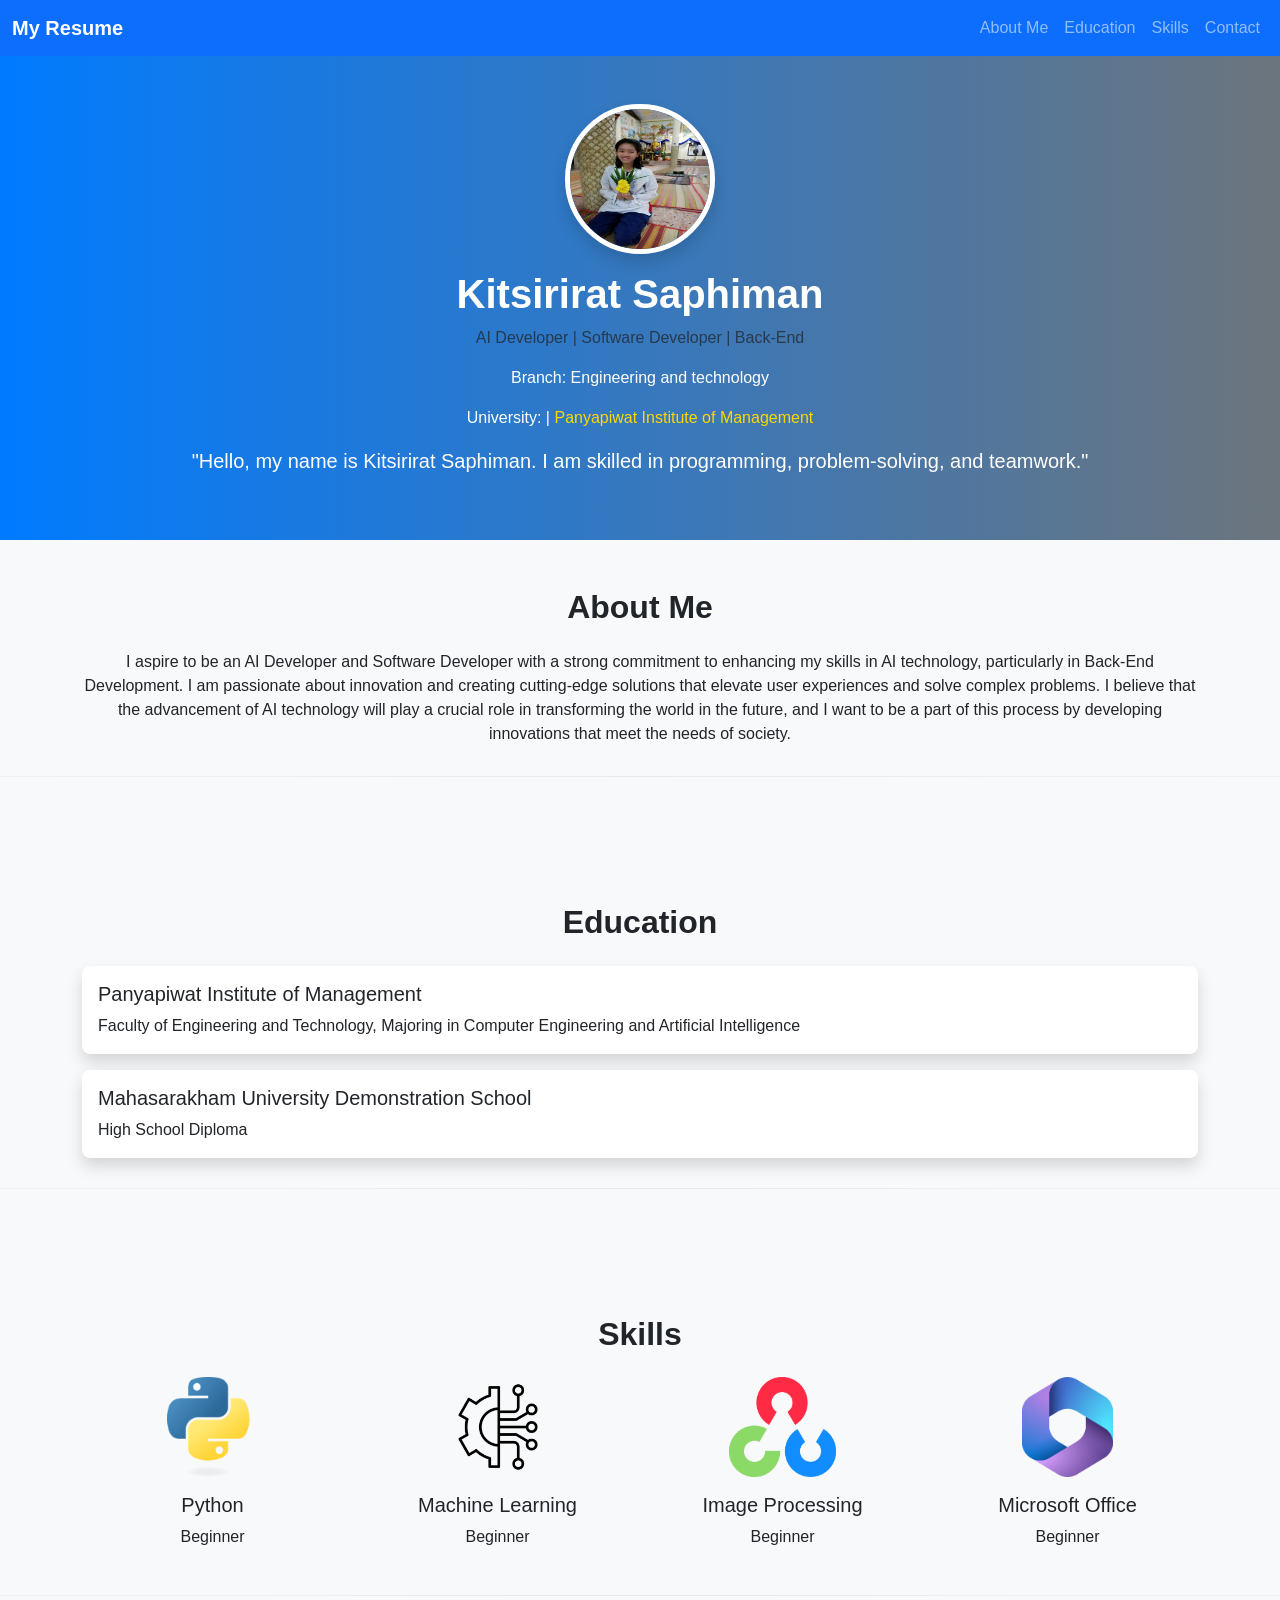
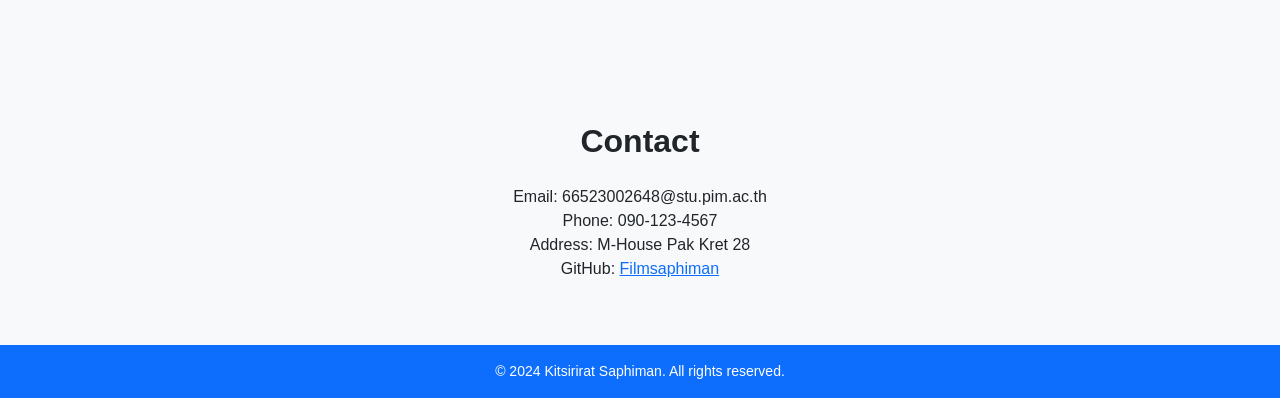
==== Resume 2/index.html @ a63163dd "Add files via upload" ====
<!DOCTYPE html>
<html lang="en">
<head>
  <meta charset="UTF-8">
  <meta name="viewport" content="width=device-width, initial-scale=1.0">
  <title>My Resume</title>
  <link rel="stylesheet" href="https://cdn.jsdelivr.net/npm/bootstrap@5.3.0-alpha1/dist/css/bootstrap.min.css">
  <link rel="stylesheet" href="style.css">
  <style>
    /* เส้นแบ่งระหว่างหัวข้อ */
    .section-divider {
      border: 0;
      height: 1px;
      background: linear-gradient(to right, #ddd, #bbb, #ddd); /* เส้นไล่โทนสี */
      margin: 30px 0;
    }
  </style>
</head>
<body>
  <!-- Navbar -->
  <nav class="navbar navbar-expand-lg navbar-dark bg-primary">
    <div class="container-fluid">
      <a class="navbar-brand fw-bold" href="#">My Resume</a>
      <button class="navbar-toggler" type="button" data-bs-toggle="collapse" data-bs-target="#navbarNav" aria-controls="navbarNav" aria-expanded="false" aria-label="Toggle navigation">
        <span class="navbar-toggler-icon"></span>
      </button>
      <div class="collapse navbar-collapse" id="navbarNav">
        <ul class="navbar-nav ms-auto">
          <li class="nav-item"><a class="nav-link" href="#about-me">About Me</a></li>
          <li class="nav-item"><a class="nav-link" href="#education">Education</a></li>
          <li class="nav-item"><a class="nav-link" href="#skills">Skills</a></li>
          <li class="nav-item"><a class="nav-link" href="#contact">Contact</a></li>
        </ul>
      </div>
    </div>
  </nav>

  <!-- Header -->
  <header class="text-center py-5 bg-light">
    <div class="container d-flex flex-column align-items-center">
      <img class="rounded-circle shadow mb-3" src="Me.jpg" alt="ตัวฉัน" style="width: 150px; height: 150px;">
      <h1 class="fw-bold">Kitsirirat Saphiman</h1>
      <p class="text-muted">AI Developer | Software Developer | Back-End</p>
      <p>Branch: Engineering and technology</p>
      <p>University: | <a href="http://pim.ac.th" target="_blank" class="gold-link">Panyapiwat Institute of Management</a></p>
      <p class="lead">"Hello, my name is Kitsirirat Saphiman. I am skilled in programming, problem-solving, and teamwork."</p>
    </div>
  </header>

  <!-- About Me Section -->
  <section id="about-me" class="py-5">
    <div class="container">
      <h2 class="fw-bold text-center mb-4">About Me</h2>
      <p class="text-center">I aspire to be an AI Developer and Software Developer with a strong commitment to enhancing my skills in AI technology, particularly in Back-End Development. I am passionate about innovation and creating cutting-edge solutions that elevate user experiences and solve complex problems. I believe that the advancement of AI technology will play a crucial role in transforming the world in the future, and I want to be a part of this process by developing innovations that meet the needs of society.</p>
    </div>
    <hr class="section-divider">
  </section>

  <!-- Education Section -->
  <section id="education" class="py-5 bg-light">
    <div class="container">
      <h2 class="fw-bold text-center mb-4">Education</h2>
      <div class="card shadow border-0 mb-3">
        <div class="card-body">
          <h5 class="card-title">Panyapiwat Institute of Management</h5>
          <p class="card-text">Faculty of Engineering and Technology, Majoring in Computer Engineering and Artificial Intelligence</p>
        </div>
      </div>
      <div class="card shadow border-0">
        <div class="card-body">
          <h5 class="card-title">Mahasarakham University Demonstration School</h5>
          <p class="card-text">High School Diploma</p>
        </div>
      </div>
    </div>
    <hr class="section-divider">
  </section>

  <!-- Skills Section -->
  <section id="skills" class="py-5">
    <div class="container">
      <h2 class="fw-bold text-center mb-4">Skills</h2>
      <div class="row">
        <div class="col-md-3 text-center">
          <img src="python.png" alt="Python" class="img-fluid mb-3" style="height: 100px;">
          <h5>Python</h5>
          <p>Beginner</p>
        </div>
        <div class="col-md-3 text-center">
          <img src="ML.png" alt="Machine Learning" class="img-fluid mb-3" style="height: 100px;">
          <h5>Machine Learning</h5>
          <p>Beginner</p>
        </div>
        <div class="col-md-3 text-center">
          <img src="cv.png" alt="Image Processing" class="img-fluid mb-3" style="height: 100px;">
          <h5>Image Processing</h5>
          <p>Beginner</p>
        </div>
        <div class="col-md-3 text-center">
          <img src="microsoft.png" alt="Microsoft Office" class="img-fluid mb-3" style="height: 100px;">
          <h5>Microsoft Office</h5>
          <p>Beginner</p>
        </div>
      </div>
    </div>
    <hr class="section-divider">
  </section>

  <!-- Contact Section -->
  <section id="contact" class="py-5 bg-light">
    <div class="container">
      <h2 class="fw-bold text-center mb-4">Contact</h2>
      <ul class="list-unstyled text-center">
        <li>Email: 66523002648@stu.pim.ac.th</li>
        <li>Phone: 090-123-4567</li>
        <li>Address: M-House Pak Kret 28</li>
        <li>GitHub: <a href="https://github.com/Filmsaphiman" target="_blank">Filmsaphiman</a></li>
      </ul>
    </div>
  </section>

  <!-- Footer -->
  <footer class="bg-primary text-white text-center py-3">
    &copy; 2024 Kitsirirat Saphiman. All rights reserved.
  </footer>

  <script src="https://cdn.jsdelivr.net/npm/bootstrap@5.3.0-alpha1/dist/js/bootstrap.bundle.min.js"></script>
</body>
</html>
---- Resume 2/style.css ----
/* General Styles */
body {
  font-family: 'Roboto', sans-serif;
  background-color: #f8f9fa;
}

h1, h2, h3, h5 {
  font-family: 'Poppins', sans-serif;
}

footer {
  font-size: 14px;
}

/* Header */
header {
  background: linear-gradient(to right, #007bff, #6c757d);
  color: white;
}

header img {
  border: 5px solid white;
}

/* Cards */
.card {
  border-radius: 8px;
}


/* เส้นแบ่งระหว่างหัวข้อ */
.section-divider {
  border: 0;
  height: 5px; /* เพิ่มความหนาของเส้น */
  background: linear-gradient(to right, #333, #555, #333); /* เปลี่ยนเป็นสีเข้มกว่า */
  margin: 30px 0; /* ระยะห่างจากหัวข้อ */
}

/* เปลี่ยนสีลิงค์เป็นสีเหลืองทอง */
.gold-link {
  color: #FFD700; /* สีเหลืองทอง */
  text-decoration: none; /* ลบขีดเส้นใต้ */
}

.gold-link:hover {
  color: #FFCC00; /* เปลี่ยนสีเมื่อ hover */
  text-decoration: underline; /* เพิ่มขีดเส้นใต้เมื่อ hover */
}
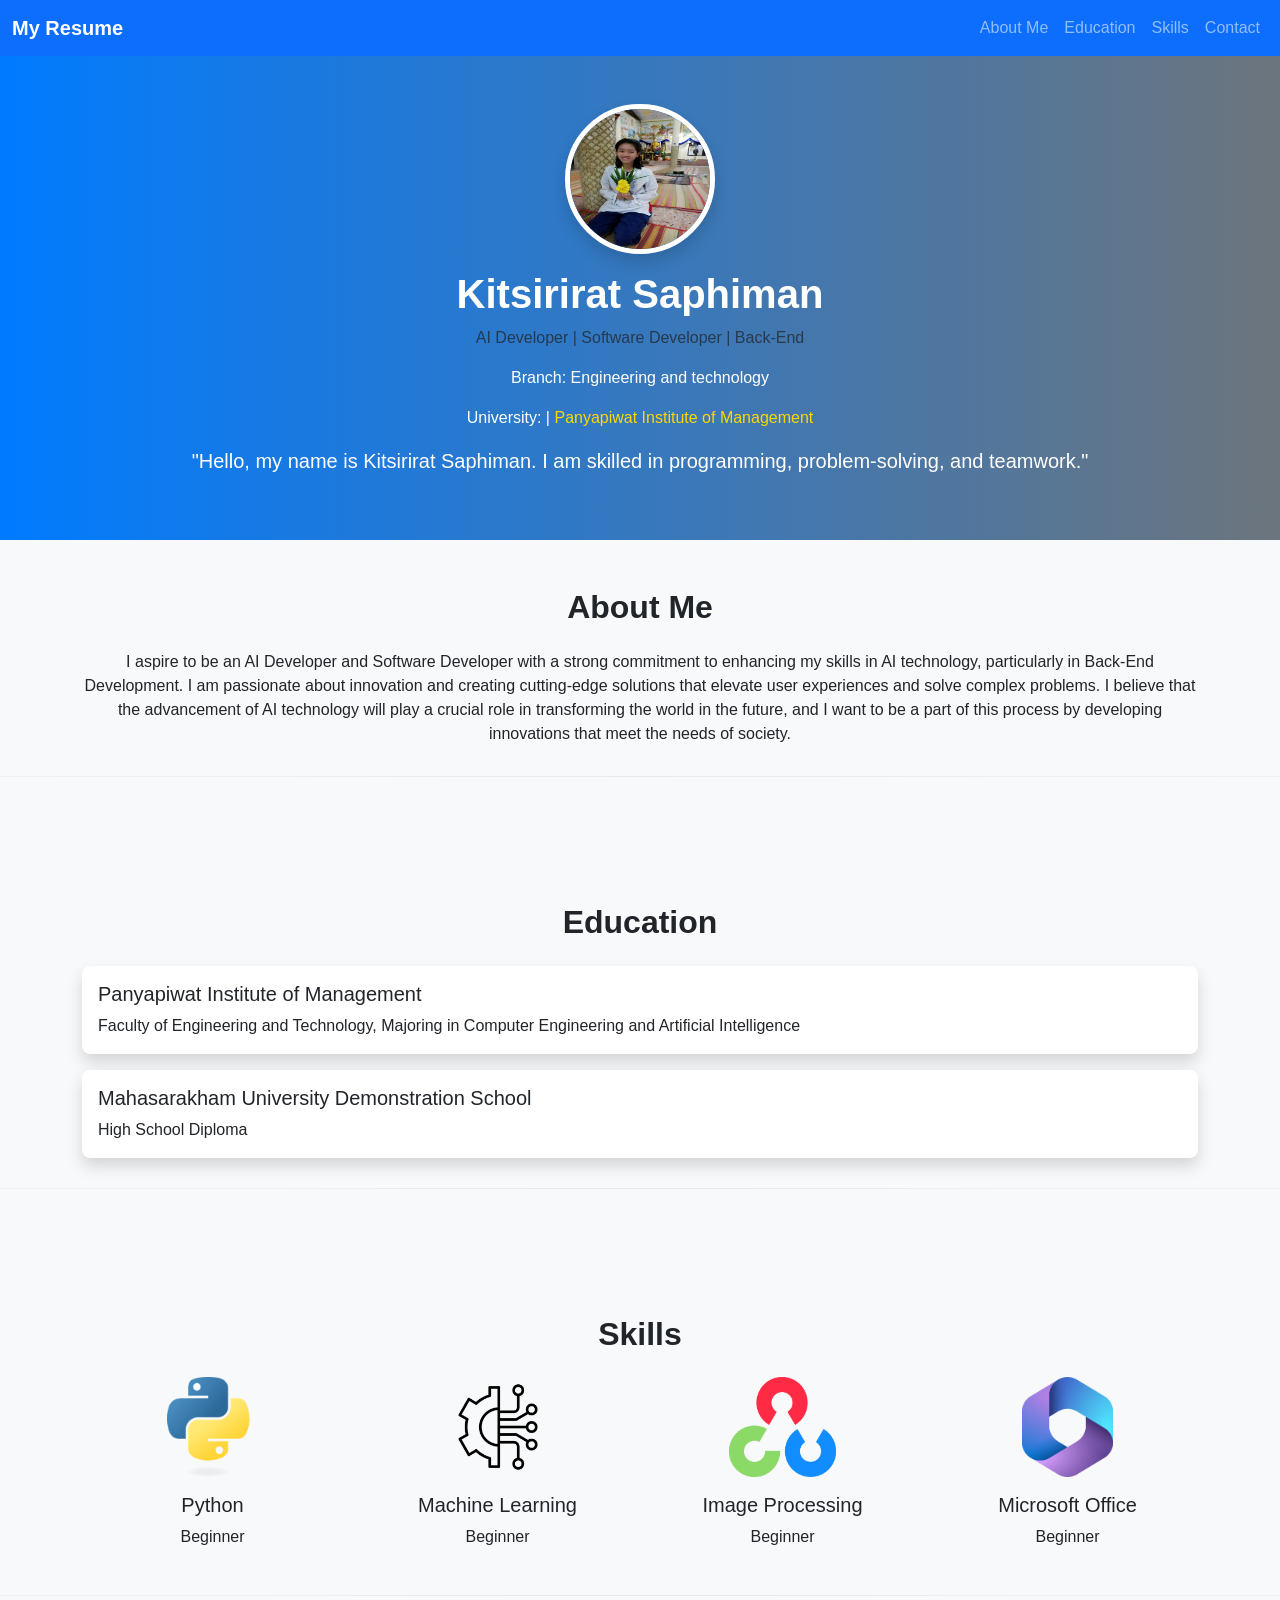
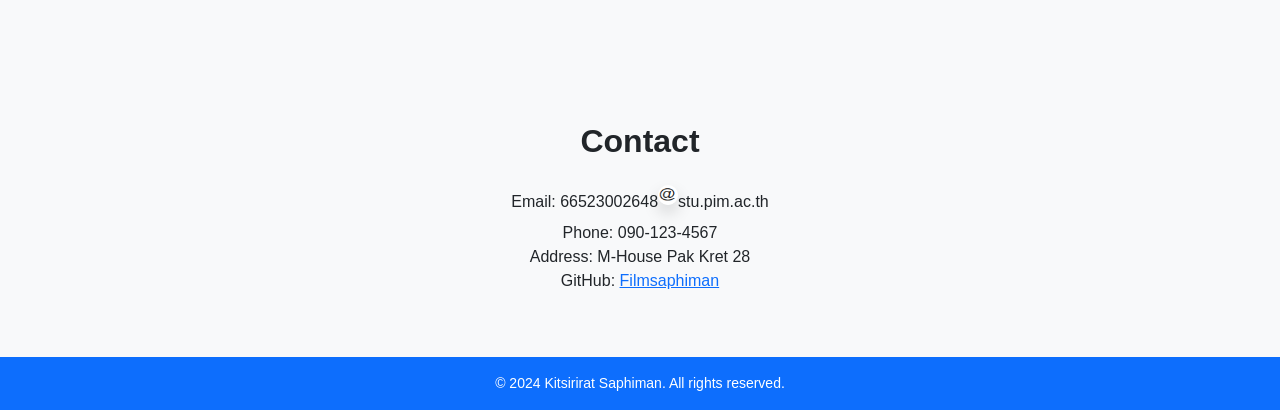
==== commit f6ea647f: "Add files via upload" ====
--- a/Resume 2/index.html
+++ b/Resume 2/index.html
@@ -111,7 +111,7 @@
     <div class="container">
       <h2 class="fw-bold text-center mb-4">Contact</h2>
       <ul class="list-unstyled text-center">
-        <li>Email: 66523002648@stu.pim.ac.th</li>
+        <li>Email: 66523002648<img class="rounded-circle shadow mb-3" src="img.png" alt="ตัวฉัน" style="width: 20px; height: 20px;">stu.pim.ac.th</li>
         <li>Phone: 090-123-4567</li>
         <li>Address: M-House Pak Kret 28</li>
         <li>GitHub: <a href="https://github.com/Filmsaphiman" target="_blank">Filmsaphiman</a></li>
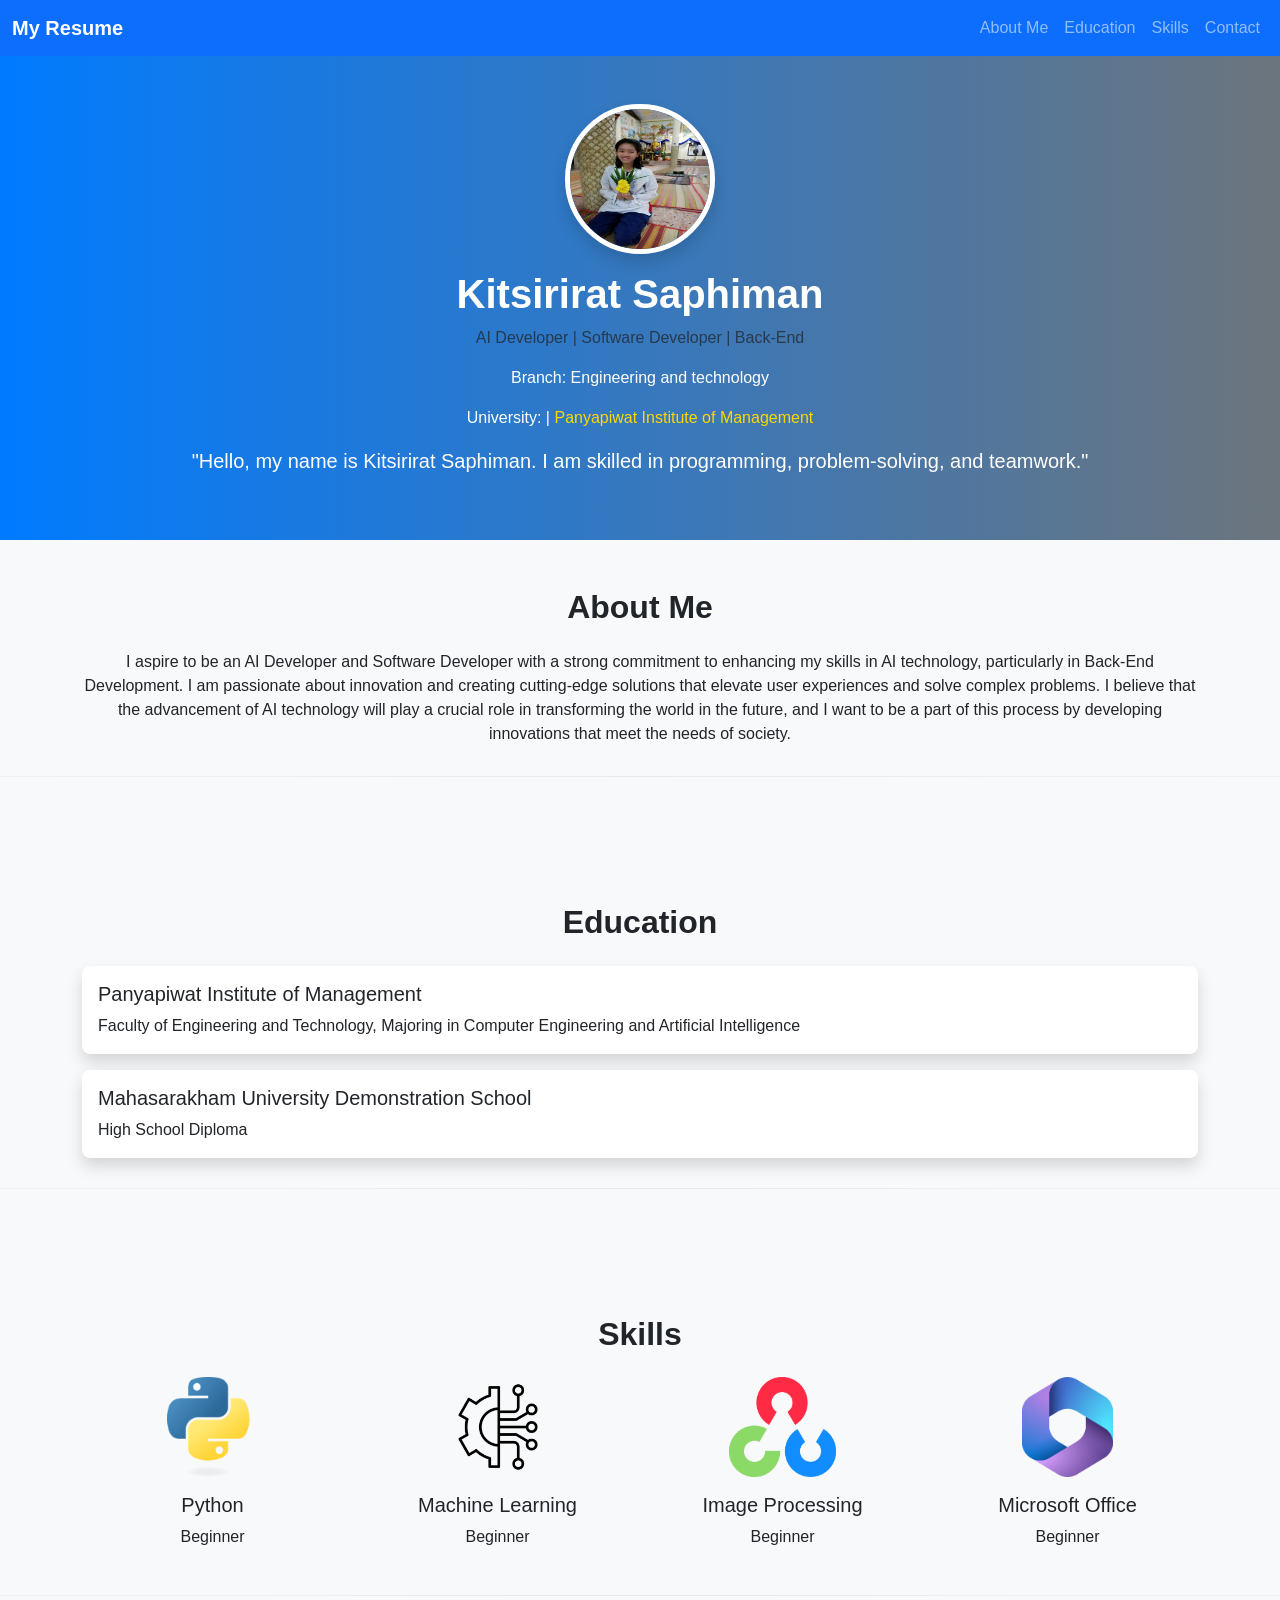
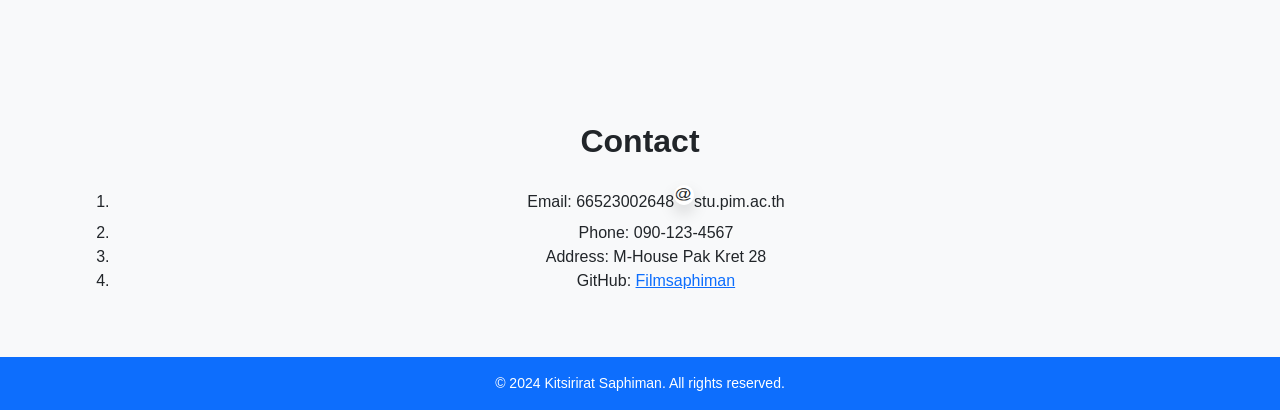
==== commit a9dd76d9: "Add files via upload" ====
--- a/Resume 2/index.html
+++ b/Resume 2/index.html
@@ -111,10 +111,12 @@
     <div class="container">
       <h2 class="fw-bold text-center mb-4">Contact</h2>
       <ul class="list-unstyled text-center">
+        <ol>
         <li>Email: 66523002648<img class="rounded-circle shadow mb-3" src="img.png" alt="ตัวฉัน" style="width: 20px; height: 20px;">stu.pim.ac.th</li>
         <li>Phone: 090-123-4567</li>
         <li>Address: M-House Pak Kret 28</li>
         <li>GitHub: <a href="https://github.com/Filmsaphiman" target="_blank">Filmsaphiman</a></li>
+      </ol>
       </ul>
     </div>
   </section>
